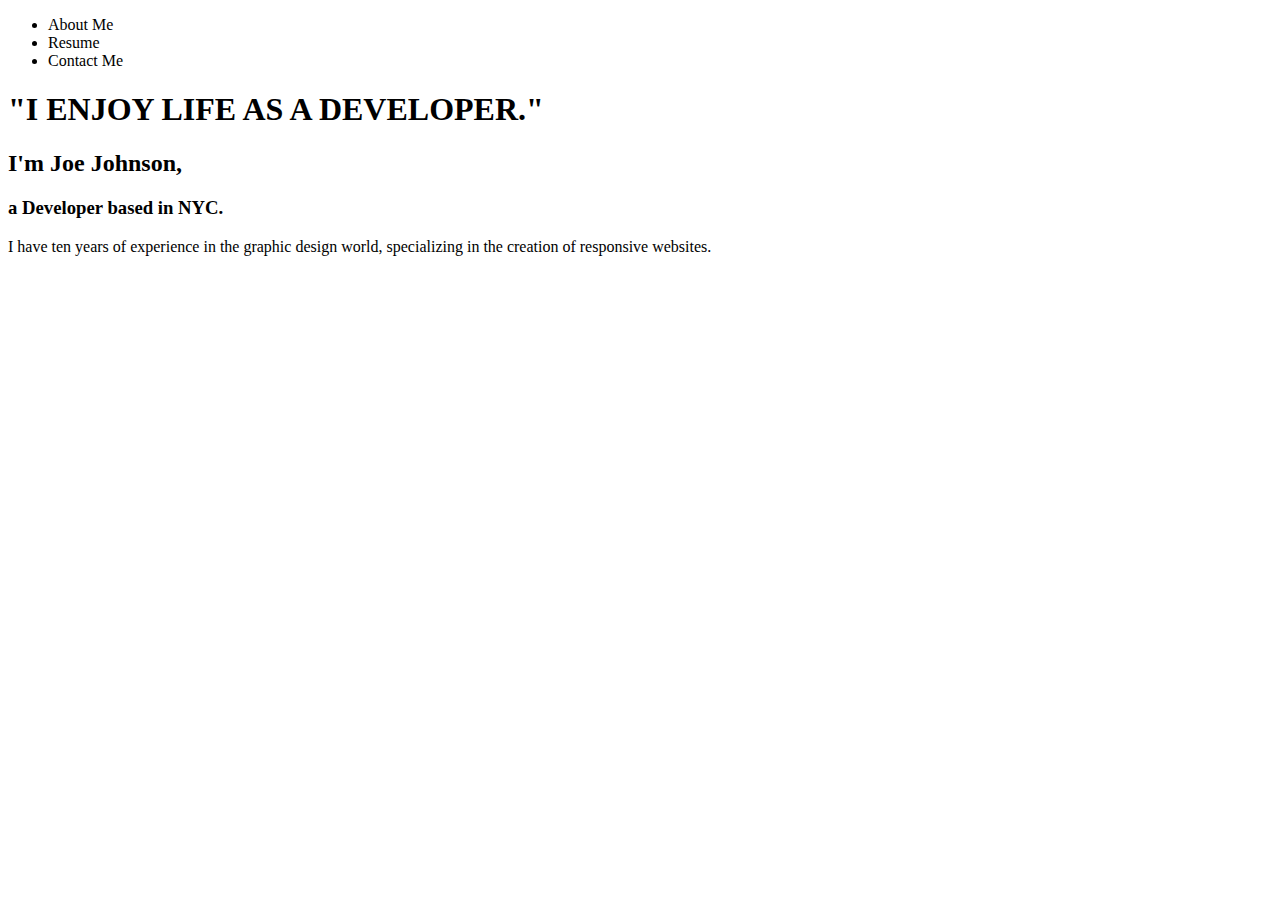
==== index.html @ d950f70d "first 2 docs" ====
<!DOCTYPE html>
<html>
  <head>
    <title>Joe Johnson - Developer</title>
  </head>
  <body>
    <header>
      <ul>
        <li>About Me</li>
        <li>Resume</li>
        <li>Contact Me</li>
      </ul>
    </header>
    <aside>
      <h1>"I ENJOY LIFE AS A DEVELOPER."</h1>
    </aside>
      <h2>I'm Joe Johnson,</h2>
      <h3>a Developer based in NYC.</h3>
    <p>
      I have ten years of experience in the graphic design world, specializing in the creation of responsive websites.
    </p>
  </body>
</html>
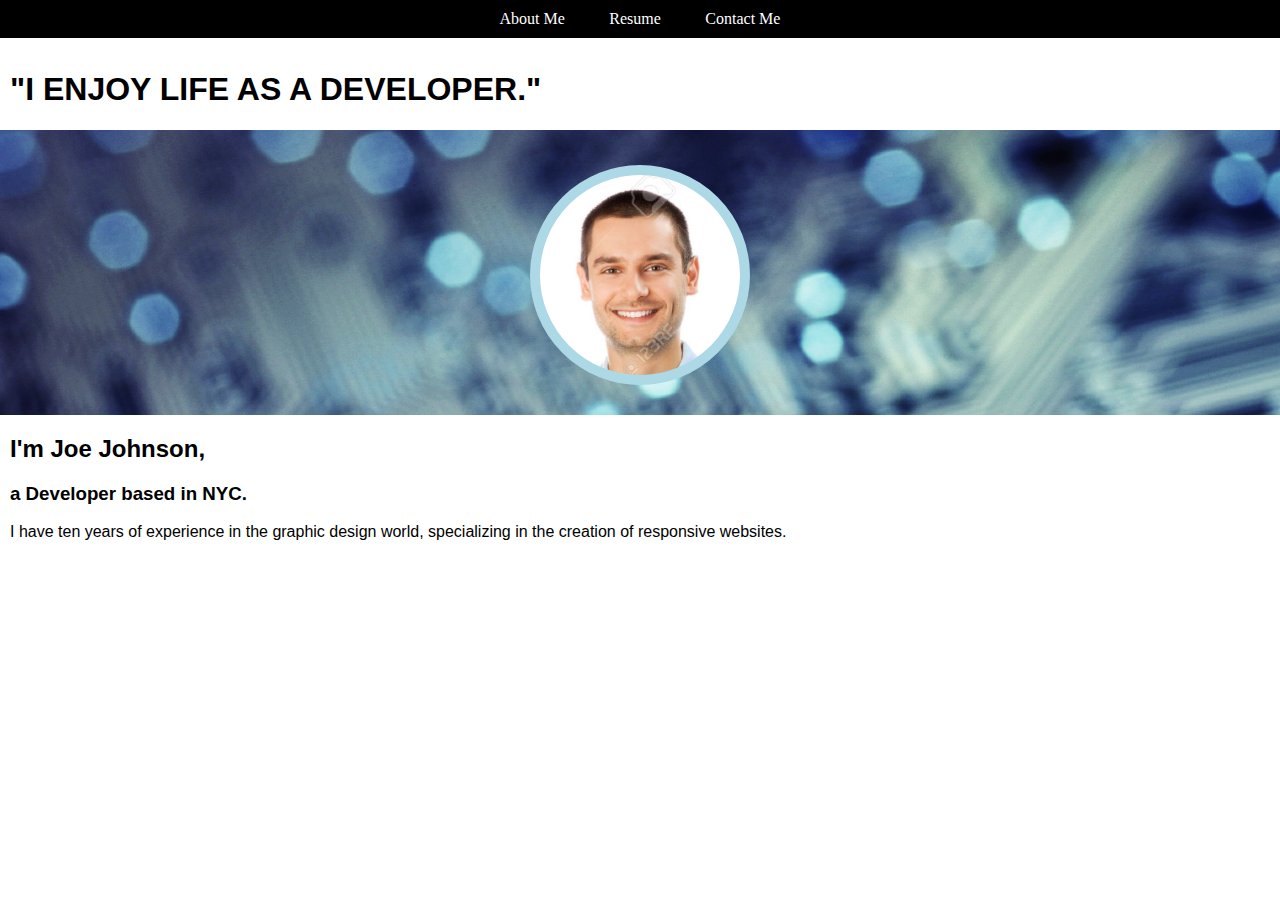
==== commit 837dfd40: "latest" ====
--- a/index.html
+++ b/index.html
@@ -1,19 +1,26 @@
 <!DOCTYPE html>
 <html>
   <head>
+    <link rel="stylesheet" type="text/css" href="style.css" />
     <title>Joe Johnson - Developer</title>
   </head>
   <body>
     <header>
-      <ul>
-        <li>About Me</li>
-        <li>Resume</li>
-        <li>Contact Me</li>
+      <ul id="nav">
+        <li><a href="index.html">About Me</a></li>
+        <li><a href="resume.html">Resume</a></li>
+        <li><a href="mailto:joejohnson@gmail.com">Contact Me</a></li>
       </ul>
     </header>
     <aside>
-      <h1>"I ENJOY LIFE AS A DEVELOPER."</h1>
+      <div>
+        <h1 id="aside">"I ENJOY LIFE AS A DEVELOPER."</h1>
+      </div>
     </aside>
+      <div id="bg">
+        <div id="circle">
+        </div>
+      </div>
       <h2>I'm Joe Johnson,</h2>
       <h3>a Developer based in NYC.</h3>
     <p>
--- a/style.css
+++ b/style.css
@@ -0,0 +1,60 @@
+body {
+  font-family: Verdana,sans-serif;
+  margin: 0px;
+}
+#nav {
+  background-color: black;
+  width: 100%;
+  display: inline-block;
+  text-align: center;
+  padding: 0px;
+  margin: 0px;
+  top: 0;
+  left: 0;
+  position: fixed;
+}
+#nav li {
+  color: white;
+  display: inline-block;
+  font-family: Verdana;
+  text-align: center;
+  padding: 10px 20px;
+}
+a {
+  color: white;
+  text-decoration: none;
+}
+
+#bg {
+  background-image:url("tech.jpg");
+  height:250px;
+  width:100%;
+  margin: 0px;
+  position: relative;
+  padding-top: 35px;
+}
+
+#circle {
+  border-radius: 50%;
+  border-style: solid;
+  border-width: 10px;
+  border-color: lightblue;
+  width: 200px;
+  height: 200px;
+  background-image: url("profile.jpg");
+  background-size: contain;
+  margin: 0 auto;
+  position: relative;
+}
+
+#experience {
+  padding-top: 50px;
+}
+#aside {
+  padding-top: 50px;
+}
+
+h1, h2, h3, h4, p {
+  margin-left: 10px;
+  margin-right: 10px;
+}
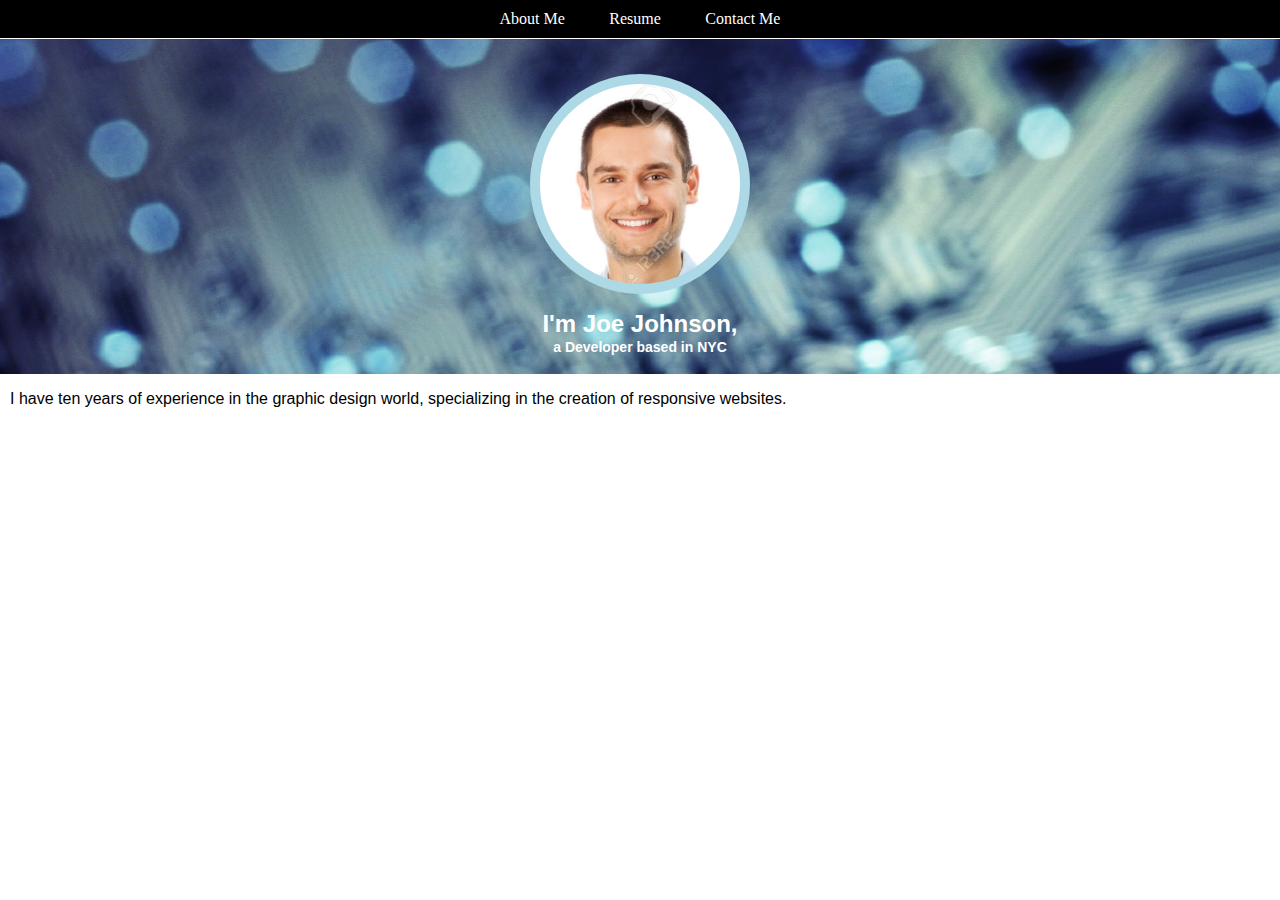
==== commit a93c49ed: "wednesday" ====
--- a/index.html
+++ b/index.html
@@ -12,17 +12,14 @@
         <li><a href="mailto:joejohnson@gmail.com">Contact Me</a></li>
       </ul>
     </header>
-    <aside>
-      <div>
-        <h1 id="aside">"I ENJOY LIFE AS A DEVELOPER."</h1>
+    <div id="bg">
+      <div id="circle">
       </div>
-    </aside>
-      <div id="bg">
-        <div id="circle">
-        </div>
+      <div id="strapline">
+        <h1 id="aside">I'm Joe Johnson,</h1>
+        <h3 id="joe">a Developer based in NYC</h3>
       </div>
-      <h2>I'm Joe Johnson,</h2>
-      <h3>a Developer based in NYC.</h3>
+    </div>
     <p>
       I have ten years of experience in the graphic design world, specializing in the creation of responsive websites.
     </p>
--- a/style.css
+++ b/style.css
@@ -24,16 +24,15 @@
   color: white;
   text-decoration: none;
 }
-
 #bg {
   background-image:url("tech.jpg");
-  height:250px;
+  height:300px;
   width:100%;
-  margin: 0px;
+  margin-top: 39px;
   position: relative;
   padding-top: 35px;
+  display: block;
 }
-
 #circle {
   border-radius: 50%;
   border-style: solid;
@@ -46,15 +45,28 @@
   margin: 0 auto;
   position: relative;
 }
+#strapline {
+  color: white;
+  text-align: center;
+  position: relative;
+}
+#strapline h1 {
+  font-size: 24px;
+  padding-top: -10px;
+}
+
+#strapline h3 {
+  font-size: 14px;
+  padding-top: 5px;
+}
 
 #experience {
   padding-top: 50px;
 }
-#aside {
-  padding-top: 50px;
-}
-
 h1, h2, h3, h4, p {
   margin-left: 10px;
   margin-right: 10px;
 }
+#joe {
+  margin-top:-20px;
+}
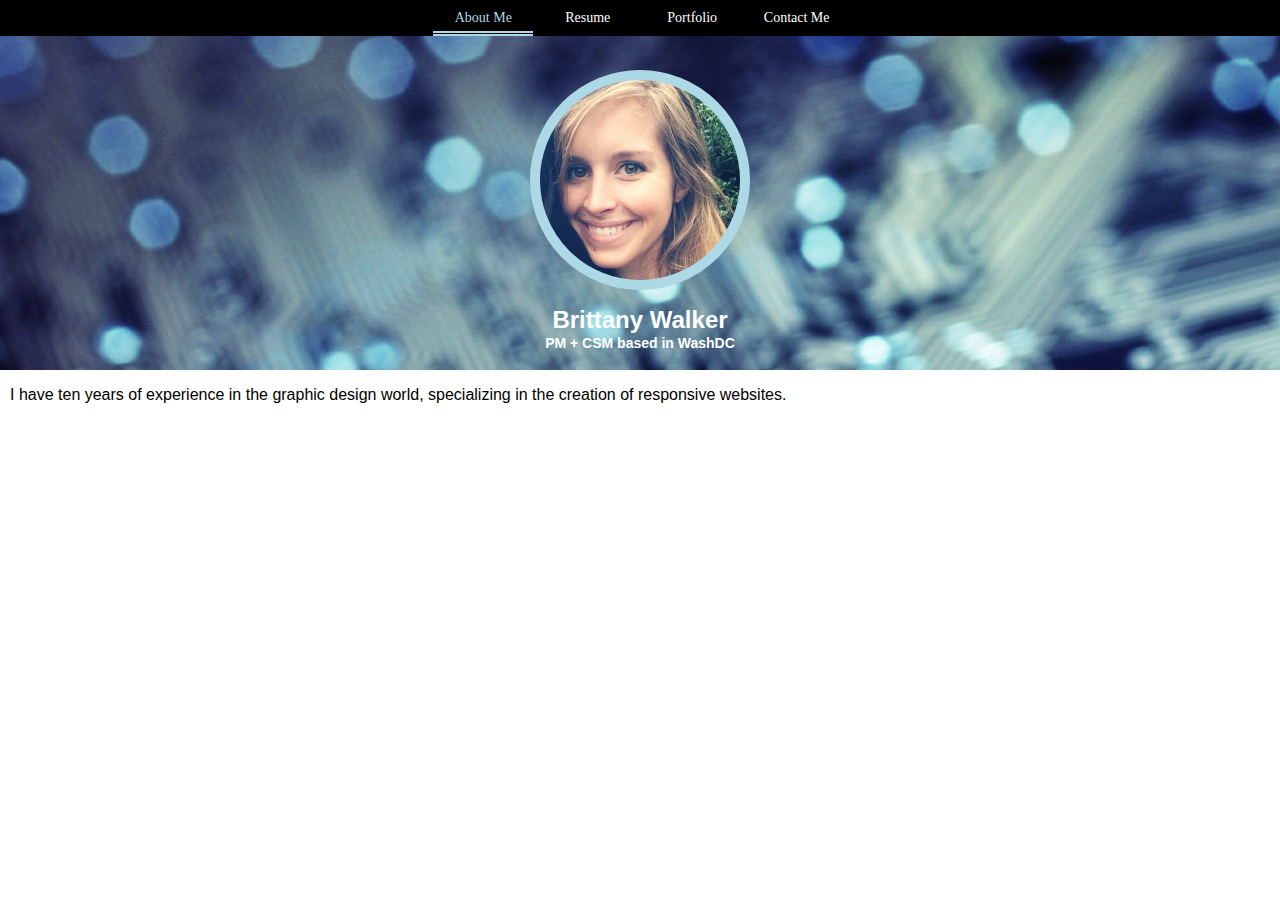
==== commit 8c210123: "added resume/portfolio page" ====
--- a/index.html
+++ b/index.html
@@ -2,25 +2,26 @@
 <html>
   <head>
     <link rel="stylesheet" type="text/css" href="style.css" />
-    <title>Joe Johnson - Developer</title>
+    <title>Brittany Walker  - Developer</title>
   </head>
   <body>
     <header>
       <ul id="nav">
-        <li><a href="index.html">About Me</a></li>
+        <li><a href="index.html" class="activepage">About Me</a></li>
         <li><a href="resume.html">Resume</a></li>
-        <li><a href="mailto:joejohnson@gmail.com">Contact Me</a></li>
+        <li><a href="portfolio.html">Portfolio</a></li>
+        <li><a href="mailto:bwalk9208@gmail.com">Contact Me</a></li>
       </ul>
     </header>
     <div id="bg">
       <div id="circle">
       </div>
       <div id="strapline">
-        <h1 id="aside">I'm Joe Johnson,</h1>
-        <h3 id="joe">a Developer based in NYC</h3>
+        <h1 id="name">Brittany Walker</h1>
+        <h3 id="sub">PM + CSM based in WashDC</h3>
       </div>
     </div>
-    <p>
+    <p id="intro">
       I have ten years of experience in the graphic design world, specializing in the creation of responsive websites.
     </p>
   </body>
--- a/style.css
+++ b/style.css
@@ -12,26 +12,29 @@
   top: 0;
   left: 0;
   position: fixed;
+  z-index: 2;
 }
 #nav li {
   color: white;
   display: inline-block;
   font-family: Verdana;
   text-align: center;
-  padding: 10px 20px;
+  font-size: 14px;
+  padding: 10px 0px 0px 0px;
 }
-a {
+li a {
   color: white;
   text-decoration: none;
+  display: block;
+  width: 100px;
 }
 #bg {
   background-image:url("tech.jpg");
   height:300px;
   width:100%;
-  margin-top: 39px;
+  margin-top: 35px;
   position: relative;
   padding-top: 35px;
-  display: block;
 }
 #circle {
   border-radius: 50%;
@@ -40,8 +43,9 @@
   border-color: lightblue;
   width: 200px;
   height: 200px;
-  background-image: url("profile.jpg");
-  background-size: contain;
+  background-image: url("britt.jpg");
+  background-size: cover;
+  background-position:50% 25%;
   margin: 0 auto;
   position: relative;
 }
@@ -67,6 +71,20 @@
   margin-left: 10px;
   margin-right: 10px;
 }
-#joe {
+#sub {
   margin-top:-20px;
 }
+p:not(#intro) {
+  margin-top:-15px;
+}
+.activepage, li a:hover {
+  color: lightblue;
+  border-bottom-style: double;
+  border-bottom-color: lightblue;
+  border-bottom-width: 5px;
+  padding-bottom: 5px;
+}
+
+h2 {
+  margin-top:0px;
+}
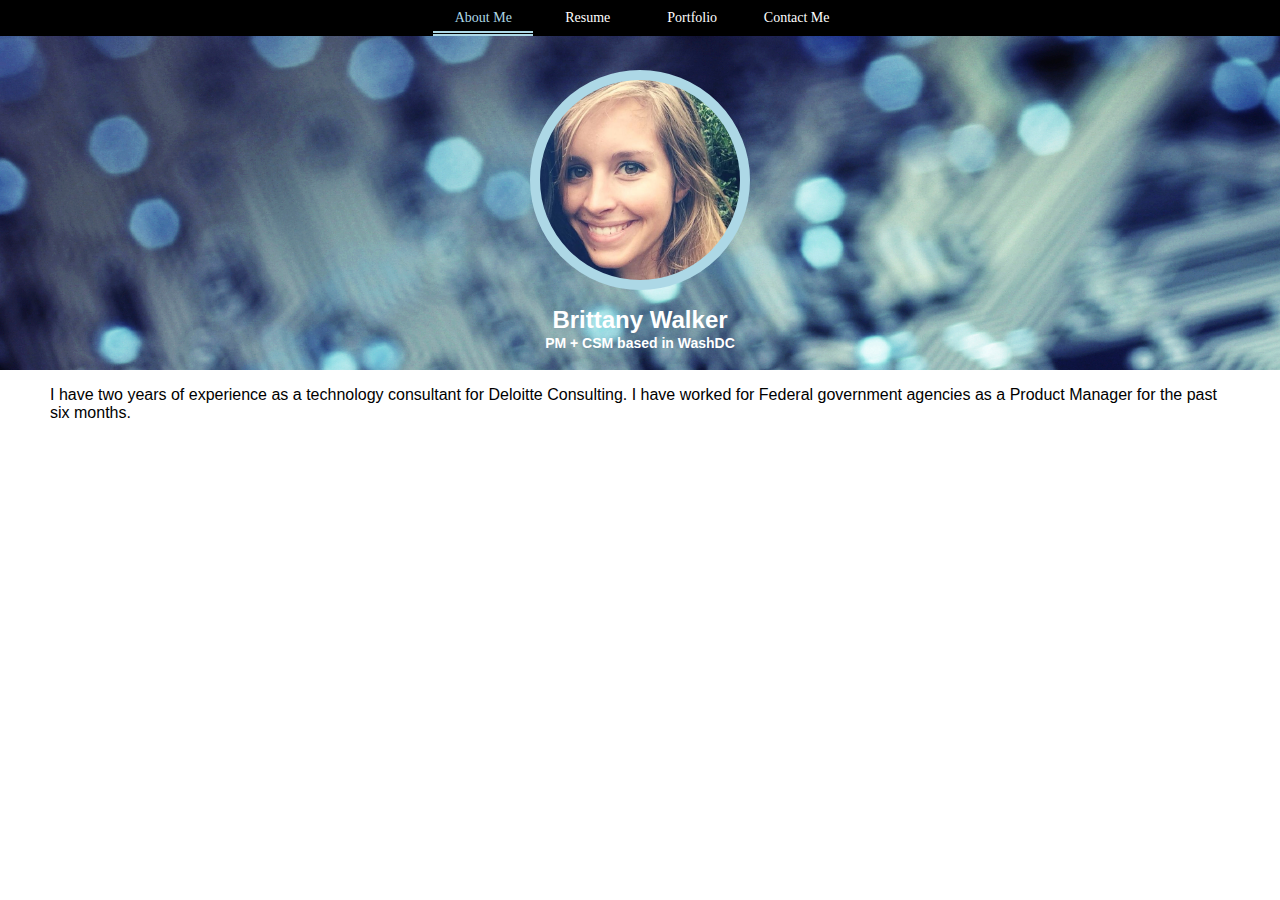
==== commit eb9e0be0: "final - sunday" ====
--- a/index.html
+++ b/index.html
@@ -2,7 +2,7 @@
 <html>
   <head>
     <link rel="stylesheet" type="text/css" href="style.css" />
-    <title>Brittany Walker  - Developer</title>
+    <title>Brittany Walker - Product Manager</title>
   </head>
   <body>
     <header>
@@ -22,7 +22,7 @@
       </div>
     </div>
     <p id="intro">
-      I have ten years of experience in the graphic design world, specializing in the creation of responsive websites.
+      I have two years of experience as a technology consultant for Deloitte Consulting. I have worked for Federal government agencies as a Product Manager for the past six months.
     </p>
   </body>
 </html>
--- a/style.css
+++ b/style.css
@@ -1,7 +1,9 @@
+/* general styles */
 body {
   font-family: Verdana,sans-serif;
   margin: 0px;
 }
+
 #nav {
   background-color: black;
   width: 100%;
@@ -14,6 +16,7 @@
   position: fixed;
   z-index: 2;
 }
+
 #nav li {
   color: white;
   display: inline-block;
@@ -22,12 +25,40 @@
   font-size: 14px;
   padding: 10px 0px 0px 0px;
 }
+
 li a {
   color: white;
   text-decoration: none;
   display: block;
   width: 100px;
 }
+
+.activepage, li a:hover {
+  color: lightblue;
+  border-bottom-style: double;
+  border-bottom-color: lightblue;
+  border-bottom-width: 5px;
+  padding-bottom: 5px;
+}
+
+#experience, #portfolio {
+  padding-top: 50px;
+}
+
+h1, h2, h3, h4, p {
+  margin-left: 10px;
+  margin-right: 10px;
+}
+
+p:not(#intro) {
+  margin-top:-15px;
+}
+
+h2 {
+  margin-top:0px;
+}
+
+/* about me styles */
 #bg {
   background-image:url("tech.jpg");
   height:300px;
@@ -49,11 +80,13 @@
   margin: 0 auto;
   position: relative;
 }
+
 #strapline {
   color: white;
   text-align: center;
   position: relative;
 }
+
 #strapline h1 {
   font-size: 24px;
   padding-top: -10px;
@@ -64,27 +97,82 @@
   padding-top: 5px;
 }
 
-#experience {
-  padding-top: 50px;
-}
-h1, h2, h3, h4, p {
-  margin-left: 10px;
-  margin-right: 10px;
-}
 #sub {
   margin-top:-20px;
 }
-p:not(#intro) {
-  margin-top:-15px;
-}
-.activepage, li a:hover {
-  color: lightblue;
-  border-bottom-style: double;
-  border-bottom-color: lightblue;
-  border-bottom-width: 5px;
-  padding-bottom: 5px;
+
+#intro {
+  padding-left: 40px;
+  padding-right: 40px;
 }
 
-h2 {
-  margin-top:0px;
+/* portfolio styles */
+#portcontainer {
+  width: 100%;
+  display: inline-block;
+  text-align: center;
+  position: relative
 }
+
+.photo {
+  width: 200px;
+  height: 200px;
+  margin: 10px;
+  border-style: solid;
+  border-width: 5px;
+  display: inline-block;
+  position: relative;
+  overflow: hidden;
+}
+
+#pic1 {
+  background-image: url("portfolio_deliverable.png");
+  background-size: 100% 100%;
+}
+
+#pic2 {
+  background-image: url("citipix_deliverable.png");
+  background-size: cover;
+  background-position: 20%;
+}
+
+img {
+  position: absolute;
+  max-height: 100%;
+  left: -5px;
+  z-index: -1;
+}
+
+.overlay {
+  width: 200px;
+  height: 200px;
+  background: rgba(255,255,255,0);
+  display: inline-block;
+  z-index: 2;
+}
+
+.photo:hover .overlay {
+  background: rgba(0,0,0,.8);
+}
+
+.photo:hover .overlay .ptext{
+  color:white;
+}
+
+.ptext {
+  font-family: Verdana;
+  font-size: 12px;
+  text-align: center;
+  color: rgba(0,0,0,0);
+  text-decoration: none;
+  display: inline-block;
+  padding-top: 25px;
+  padding-left: 10px;
+  padding-right: 10px;
+}
+
+h4 {
+  padding-bottom: 10px;
+}
+
+/* end styles */
